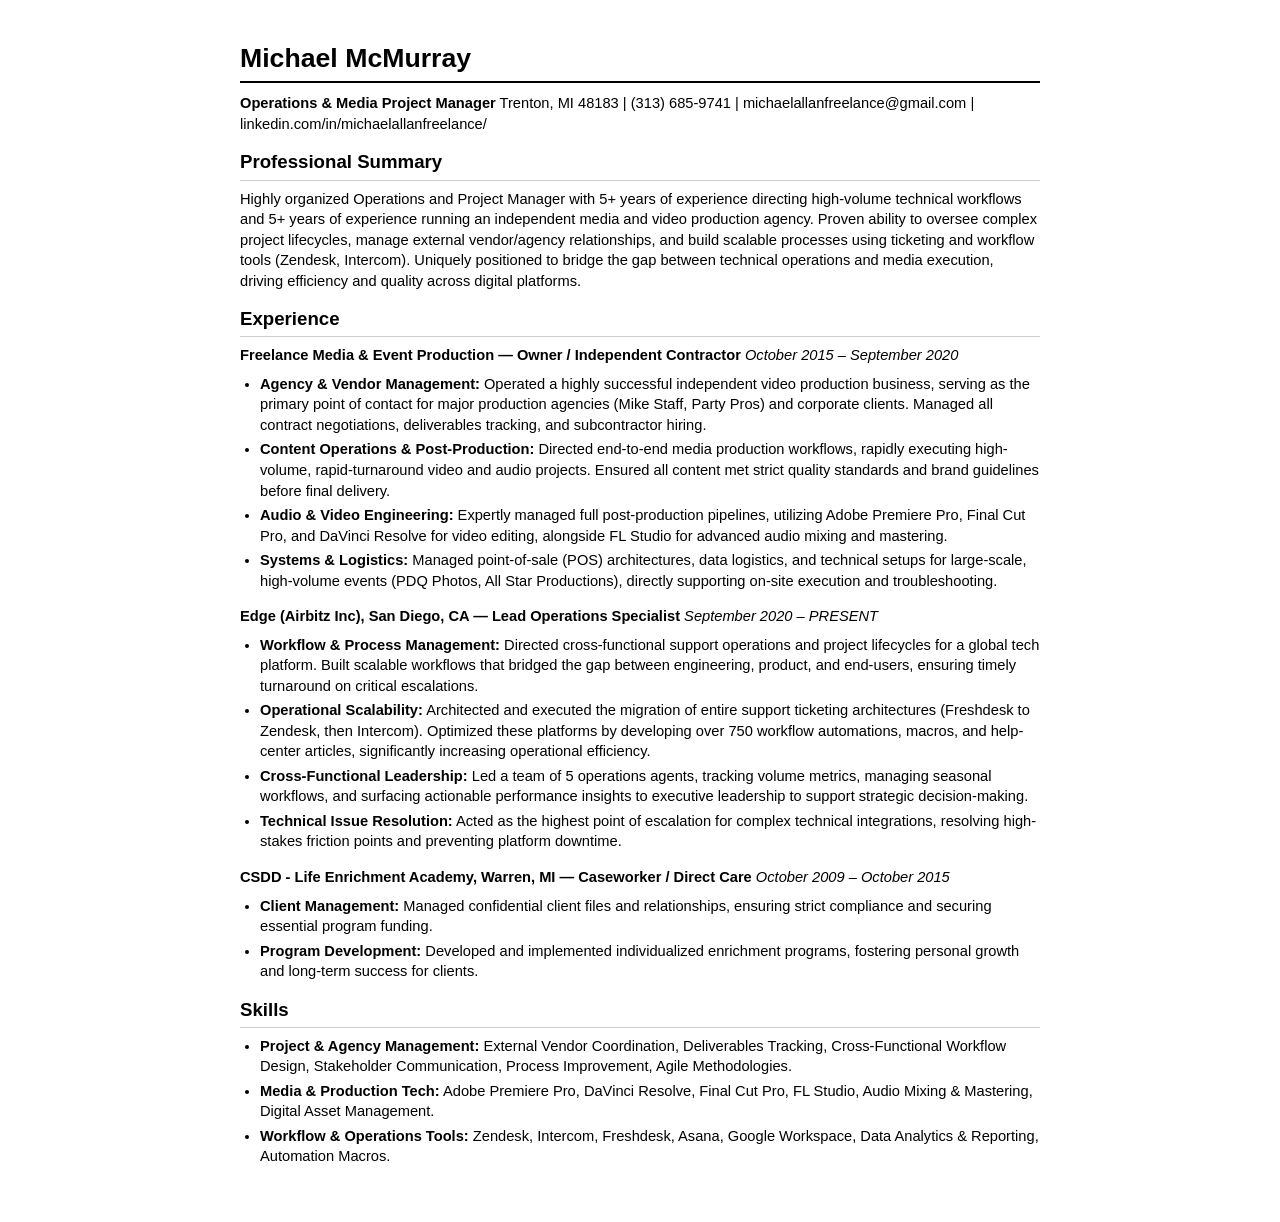
==== Michael_McMurray_Media_Resume.html @ 1c855b35 "Add files via upload" ====
<html><head><meta charset='utf-8'>
<style>
    body { font-family: 'Helvetica Neue', Helvetica, Arial, sans-serif; line-height: 1.4; max-width: 800px; margin: 0 auto; padding: 40px; color: #000; font-size: 11pt; }
    h1 { border-bottom: 2px solid #000; padding-bottom: 4px; margin-bottom: 10px; font-size: 20pt; }
    h2 { border-bottom: 1px solid #ccc; padding-bottom: 4px; margin-top: 15px; margin-bottom: 8px; font-size: 14pt; }
    a { color: #000; text-decoration: none; }
    p { margin-top: 0; margin-bottom: 8px; }
    ul { padding-left: 20px; margin-top: 0; margin-bottom: 15px; }
    li { margin-bottom: 4px; }
    
    @media print {
        @page { margin: 0; }
        body { max-width: 100%; padding: 0.35in 0.4in; margin: 0; font-size: 9.5pt; line-height: 1.2; }
        h1 { margin-top: 0; border-bottom: 1px solid #000; margin-bottom: 4px; padding-bottom: 2px; }
        h2 { margin-top: 8px; margin-bottom: 4px; padding-bottom: 2px; font-size: 12pt; }
        ul { margin-bottom: 6px; padding-left: 15px; }
        li { margin-bottom: 3px; }
        p { margin-bottom: 6px; }
        li, p, h2 { page-break-inside: avoid; }
    }
</style>
</head><body><h1>Michael McMurray</h1>
<p><strong>Operations &amp; Media Project Manager</strong>
Trenton, MI 48183 | (313) 685-9741 | michaelallanfreelance@gmail.com | linkedin.com/in/michaelallanfreelance/</p>
<h2>Professional Summary</h2>
<p>Highly organized Operations and Project Manager with 5+ years of experience directing high-volume technical workflows and 5+ years of experience running an independent media and video production agency. Proven ability to oversee complex project lifecycles, manage external vendor/agency relationships, and build scalable processes using ticketing and workflow tools (Zendesk, Intercom). Uniquely positioned to bridge the gap between technical operations and media execution, driving efficiency and quality across digital platforms.</p>
<h2>Experience</h2>
<p><strong>Freelance Media &amp; Event Production — Owner / Independent Contractor</strong>
<em>October 2015 – September 2020</em></p>
<ul>
<li><strong>Agency &amp; Vendor Management:</strong> Operated a highly successful independent video production business, serving as the primary point of contact for major production agencies (Mike Staff, Party Pros) and corporate clients. Managed all contract negotiations, deliverables tracking, and subcontractor hiring.</li>
<li><strong>Content Operations &amp; Post-Production:</strong> Directed end-to-end media production workflows, rapidly executing high-volume, rapid-turnaround video and audio projects. Ensured all content met strict quality standards and brand guidelines before final delivery.</li>
<li><strong>Audio &amp; Video Engineering:</strong> Expertly managed full post-production pipelines, utilizing Adobe Premiere Pro, Final Cut Pro, and DaVinci Resolve for video editing, alongside FL Studio for advanced audio mixing and mastering.</li>
<li><strong>Systems &amp; Logistics:</strong> Managed point-of-sale (POS) architectures, data logistics, and technical setups for large-scale, high-volume events (PDQ Photos, All Star Productions), directly supporting on-site execution and troubleshooting.</li>
</ul>
<p><strong>Edge (Airbitz Inc), San Diego, CA — Lead Operations Specialist</strong>
<em>September 2020 – PRESENT</em></p>
<ul>
<li><strong>Workflow &amp; Process Management:</strong> Directed cross-functional support operations and project lifecycles for a global tech platform. Built scalable workflows that bridged the gap between engineering, product, and end-users, ensuring timely turnaround on critical escalations.</li>
<li><strong>Operational Scalability:</strong> Architected and executed the migration of entire support ticketing architectures (Freshdesk to Zendesk, then Intercom). Optimized these platforms by developing over 750 workflow automations, macros, and help-center articles, significantly increasing operational efficiency.</li>
<li><strong>Cross-Functional Leadership:</strong> Led a team of 5 operations agents, tracking volume metrics, managing seasonal workflows, and surfacing actionable performance insights to executive leadership to support strategic decision-making.</li>
<li><strong>Technical Issue Resolution:</strong> Acted as the highest point of escalation for complex technical integrations, resolving high-stakes friction points and preventing platform downtime.</li>
</ul>
<p><strong>CSDD - Life Enrichment Academy, Warren, MI — Caseworker / Direct Care</strong>
<em>October 2009 – October 2015</em></p>
<ul>
<li><strong>Client Management:</strong> Managed confidential client files and relationships, ensuring strict compliance and securing essential program funding.</li>
<li><strong>Program Development:</strong> Developed and implemented individualized enrichment programs, fostering personal growth and long-term success for clients.</li>
</ul>
<h2>Skills</h2>
<ul>
<li><strong>Project &amp; Agency Management:</strong> External Vendor Coordination, Deliverables Tracking, Cross-Functional Workflow Design, Stakeholder Communication, Process Improvement, Agile Methodologies.</li>
<li><strong>Media &amp; Production Tech:</strong> Adobe Premiere Pro, DaVinci Resolve, Final Cut Pro, FL Studio, Audio Mixing &amp; Mastering, Digital Asset Management.</li>
<li><strong>Workflow &amp; Operations Tools:</strong> Zendesk, Intercom, Freshdesk, Asana, Google Workspace, Data Analytics &amp; Reporting, Automation Macros.</li>
</ul></body></html>
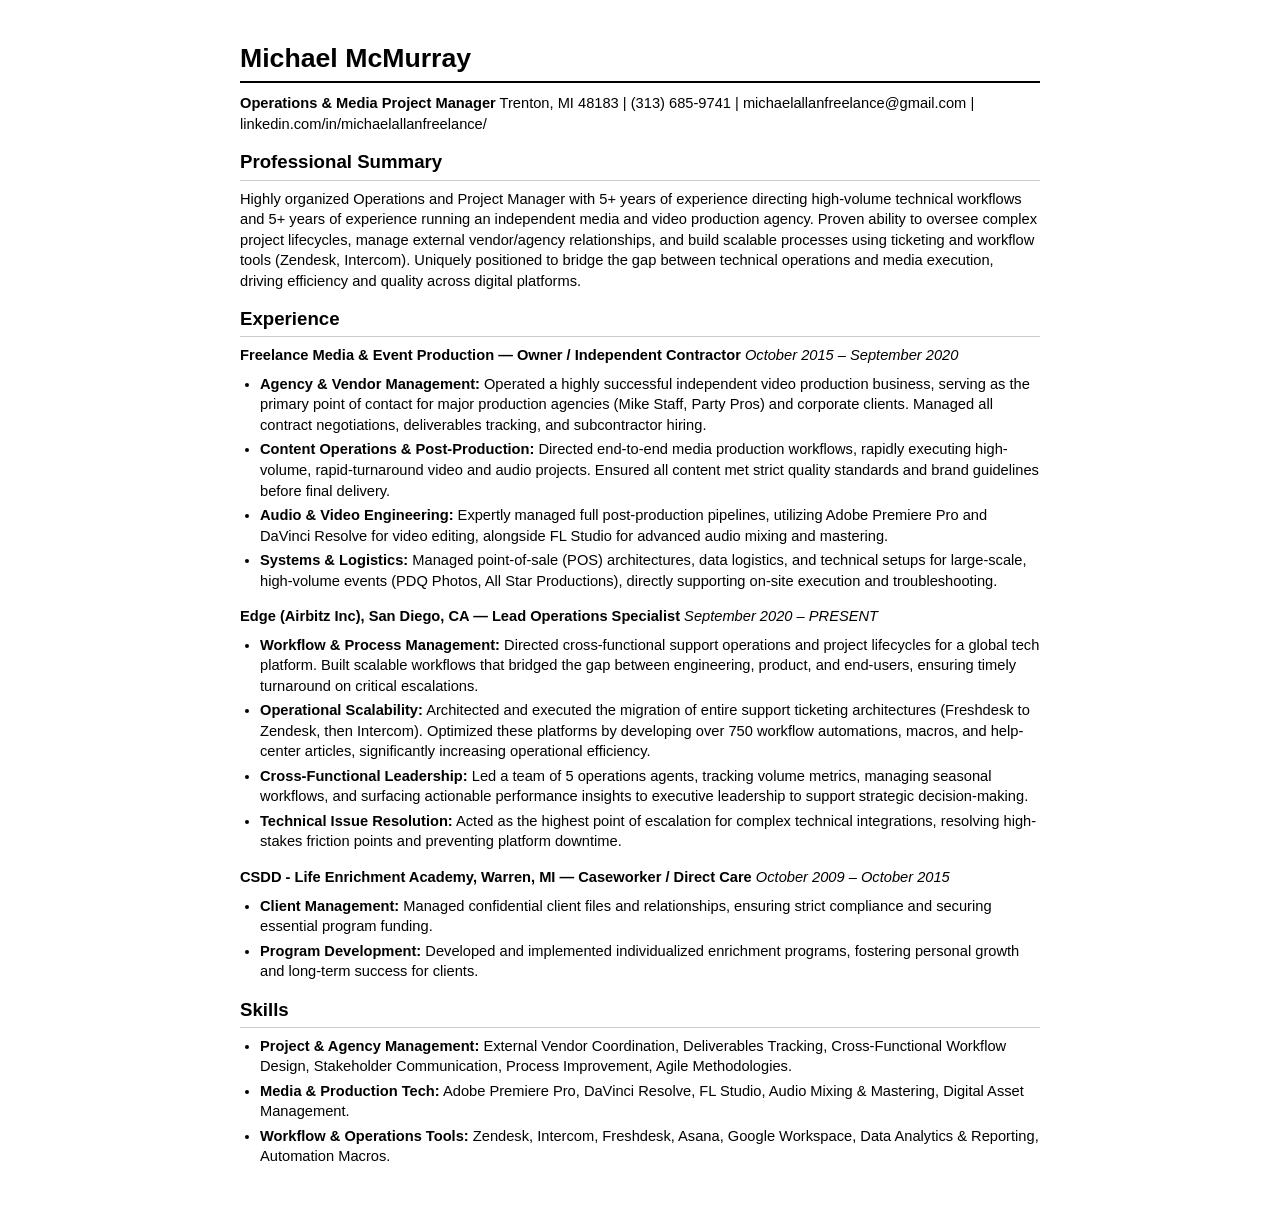
==== commit 2b94dab8: "Add files via upload" ====
--- a/Michael_McMurray_Media_Resume.html
+++ b/Michael_McMurray_Media_Resume.html
@@ -30,7 +30,7 @@
 <ul>
 <li><strong>Agency &amp; Vendor Management:</strong> Operated a highly successful independent video production business, serving as the primary point of contact for major production agencies (Mike Staff, Party Pros) and corporate clients. Managed all contract negotiations, deliverables tracking, and subcontractor hiring.</li>
 <li><strong>Content Operations &amp; Post-Production:</strong> Directed end-to-end media production workflows, rapidly executing high-volume, rapid-turnaround video and audio projects. Ensured all content met strict quality standards and brand guidelines before final delivery.</li>
-<li><strong>Audio &amp; Video Engineering:</strong> Expertly managed full post-production pipelines, utilizing Adobe Premiere Pro, Final Cut Pro, and DaVinci Resolve for video editing, alongside FL Studio for advanced audio mixing and mastering.</li>
+<li><strong>Audio &amp; Video Engineering:</strong> Expertly managed full post-production pipelines, utilizing Adobe Premiere Pro and DaVinci Resolve for video editing, alongside FL Studio for advanced audio mixing and mastering.</li>
 <li><strong>Systems &amp; Logistics:</strong> Managed point-of-sale (POS) architectures, data logistics, and technical setups for large-scale, high-volume events (PDQ Photos, All Star Productions), directly supporting on-site execution and troubleshooting.</li>
 </ul>
 <p><strong>Edge (Airbitz Inc), San Diego, CA — Lead Operations Specialist</strong>
@@ -50,6 +50,6 @@
 <h2>Skills</h2>
 <ul>
 <li><strong>Project &amp; Agency Management:</strong> External Vendor Coordination, Deliverables Tracking, Cross-Functional Workflow Design, Stakeholder Communication, Process Improvement, Agile Methodologies.</li>
-<li><strong>Media &amp; Production Tech:</strong> Adobe Premiere Pro, DaVinci Resolve, Final Cut Pro, FL Studio, Audio Mixing &amp; Mastering, Digital Asset Management.</li>
+<li><strong>Media &amp; Production Tech:</strong> Adobe Premiere Pro, DaVinci Resolve, FL Studio, Audio Mixing &amp; Mastering, Digital Asset Management.</li>
 <li><strong>Workflow &amp; Operations Tools:</strong> Zendesk, Intercom, Freshdesk, Asana, Google Workspace, Data Analytics &amp; Reporting, Automation Macros.</li>
 </ul></body></html>
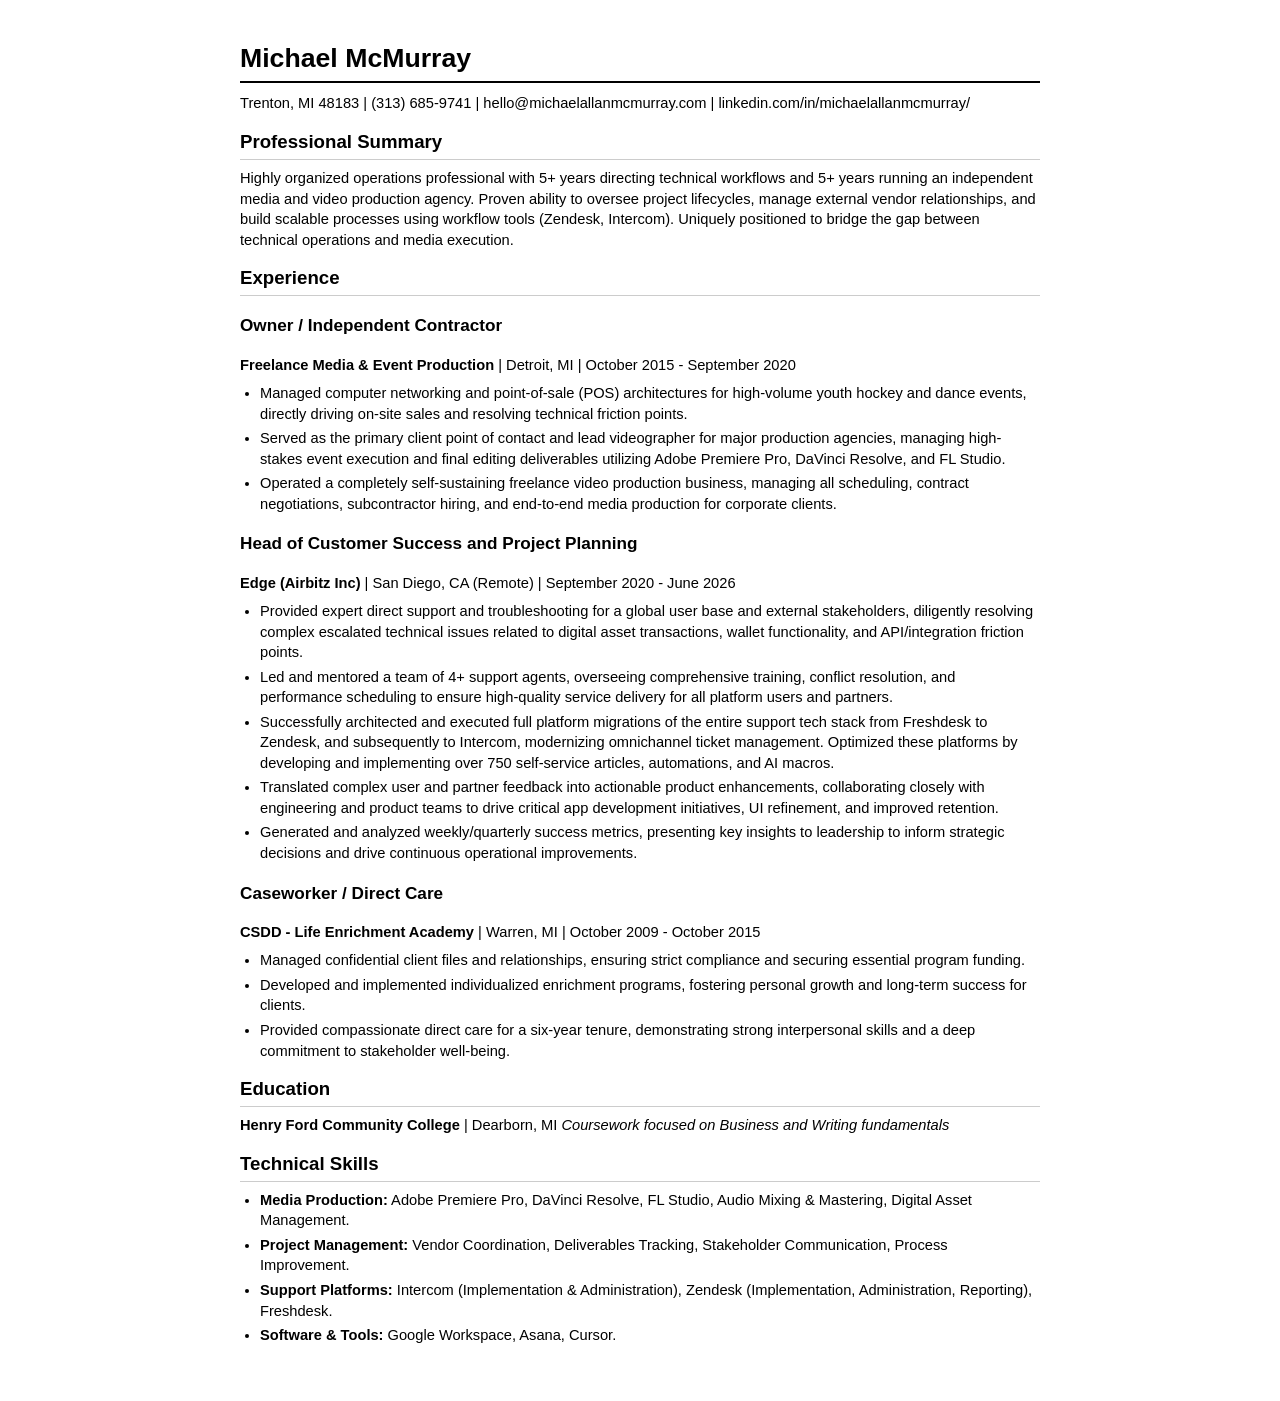
==== commit 597b3451: "Add files via upload" ====
--- a/Michael_McMurray_Media_Resume.html
+++ b/Michael_McMurray_Media_Resume.html
@@ -1,5 +1,4 @@
-<html><head><meta charset='utf-8'>
-<style>
+<html><head><meta charset='utf-8'><style>
     body { font-family: 'Helvetica Neue', Helvetica, Arial, sans-serif; line-height: 1.4; max-width: 800px; margin: 0 auto; padding: 40px; color: #000; font-size: 11pt; }
     h1 { border-bottom: 2px solid #000; padding-bottom: 4px; margin-bottom: 10px; font-size: 20pt; }
     h2 { border-bottom: 1px solid #ccc; padding-bottom: 4px; margin-top: 15px; margin-bottom: 8px; font-size: 14pt; }
@@ -7,7 +6,6 @@
     p { margin-top: 0; margin-bottom: 8px; }
     ul { padding-left: 20px; margin-top: 0; margin-bottom: 15px; }
     li { margin-bottom: 4px; }
-    
     @media print {
         @page { margin: 0; }
         body { max-width: 100%; padding: 0.35in 0.4in; margin: 0; font-size: 9.5pt; line-height: 1.2; }
@@ -18,38 +16,41 @@
         p { margin-bottom: 6px; }
         li, p, h2 { page-break-inside: avoid; }
     }
-</style>
-</head><body><h1>Michael McMurray</h1>
-<p><strong>Operations &amp; Media Project Manager</strong>
-Trenton, MI 48183 | (313) 685-9741 | michaelallanfreelance@gmail.com | linkedin.com/in/michaelallanfreelance/</p>
+</style></head><body><h1>Michael McMurray</h1>
+<p>Trenton, MI 48183 | (313) 685-9741 | hello@michaelallanmcmurray.com | linkedin.com/in/michaelallanmcmurray/</p>
 <h2>Professional Summary</h2>
-<p>Highly organized Operations and Project Manager with 5+ years of experience directing high-volume technical workflows and 5+ years of experience running an independent media and video production agency. Proven ability to oversee complex project lifecycles, manage external vendor/agency relationships, and build scalable processes using ticketing and workflow tools (Zendesk, Intercom). Uniquely positioned to bridge the gap between technical operations and media execution, driving efficiency and quality across digital platforms.</p>
+<p>Highly organized operations professional with 5+ years directing technical workflows and 5+ years running an independent media and video production agency. Proven ability to oversee project lifecycles, manage external vendor relationships, and build scalable processes using workflow tools (Zendesk, Intercom). Uniquely positioned to bridge the gap between technical operations and media execution.</p>
 <h2>Experience</h2>
-<p><strong>Freelance Media &amp; Event Production — Owner / Independent Contractor</strong>
-<em>October 2015 – September 2020</em></p>
+<h3>Owner / Independent Contractor</h3>
+<p><strong>Freelance Media &amp; Event Production</strong> | Detroit, MI | October 2015 - September 2020</p>
 <ul>
-<li><strong>Agency &amp; Vendor Management:</strong> Operated a highly successful independent video production business, serving as the primary point of contact for major production agencies (Mike Staff, Party Pros) and corporate clients. Managed all contract negotiations, deliverables tracking, and subcontractor hiring.</li>
-<li><strong>Content Operations &amp; Post-Production:</strong> Directed end-to-end media production workflows, rapidly executing high-volume, rapid-turnaround video and audio projects. Ensured all content met strict quality standards and brand guidelines before final delivery.</li>
-<li><strong>Audio &amp; Video Engineering:</strong> Expertly managed full post-production pipelines, utilizing Adobe Premiere Pro and DaVinci Resolve for video editing, alongside FL Studio for advanced audio mixing and mastering.</li>
-<li><strong>Systems &amp; Logistics:</strong> Managed point-of-sale (POS) architectures, data logistics, and technical setups for large-scale, high-volume events (PDQ Photos, All Star Productions), directly supporting on-site execution and troubleshooting.</li>
+<li>Managed computer networking and point-of-sale (POS) architectures for high-volume youth hockey and dance events, directly driving on-site sales and resolving technical friction points.</li>
+<li>Served as the primary client point of contact and lead videographer for major production agencies, managing high-stakes event execution and final editing deliverables utilizing Adobe Premiere Pro, DaVinci Resolve, and FL Studio.</li>
+<li>Operated a completely self-sustaining freelance video production business, managing all scheduling, contract negotiations, subcontractor hiring, and end-to-end media production for corporate clients.</li>
 </ul>
-<p><strong>Edge (Airbitz Inc), San Diego, CA — Lead Operations Specialist</strong>
-<em>September 2020 – PRESENT</em></p>
+<h3>Head of Customer Success and Project Planning</h3>
+<p><strong>Edge (Airbitz Inc)</strong> | San Diego, CA (Remote) | September 2020 - June 2026</p>
 <ul>
-<li><strong>Workflow &amp; Process Management:</strong> Directed cross-functional support operations and project lifecycles for a global tech platform. Built scalable workflows that bridged the gap between engineering, product, and end-users, ensuring timely turnaround on critical escalations.</li>
-<li><strong>Operational Scalability:</strong> Architected and executed the migration of entire support ticketing architectures (Freshdesk to Zendesk, then Intercom). Optimized these platforms by developing over 750 workflow automations, macros, and help-center articles, significantly increasing operational efficiency.</li>
-<li><strong>Cross-Functional Leadership:</strong> Led a team of 5 operations agents, tracking volume metrics, managing seasonal workflows, and surfacing actionable performance insights to executive leadership to support strategic decision-making.</li>
-<li><strong>Technical Issue Resolution:</strong> Acted as the highest point of escalation for complex technical integrations, resolving high-stakes friction points and preventing platform downtime.</li>
+<li>Provided expert direct support and troubleshooting for a global user base and external stakeholders, diligently resolving complex escalated technical issues related to digital asset transactions, wallet functionality, and API/integration friction points.</li>
+<li>Led and mentored a team of 4+ support agents, overseeing comprehensive training, conflict resolution, and performance scheduling to ensure high-quality service delivery for all platform users and partners.</li>
+<li>Successfully architected and executed full platform migrations of the entire support tech stack from Freshdesk to Zendesk, and subsequently to Intercom, modernizing omnichannel ticket management. Optimized these platforms by developing and implementing over 750 self-service articles, automations, and AI macros.</li>
+<li>Translated complex user and partner feedback into actionable product enhancements, collaborating closely with engineering and product teams to drive critical app development initiatives, UI refinement, and improved retention.</li>
+<li>Generated and analyzed weekly/quarterly success metrics, presenting key insights to leadership to inform strategic decisions and drive continuous operational improvements.</li>
 </ul>
-<p><strong>CSDD - Life Enrichment Academy, Warren, MI — Caseworker / Direct Care</strong>
-<em>October 2009 – October 2015</em></p>
+<h3>Caseworker / Direct Care</h3>
+<p><strong>CSDD - Life Enrichment Academy</strong> | Warren, MI | October 2009 - October 2015</p>
 <ul>
-<li><strong>Client Management:</strong> Managed confidential client files and relationships, ensuring strict compliance and securing essential program funding.</li>
-<li><strong>Program Development:</strong> Developed and implemented individualized enrichment programs, fostering personal growth and long-term success for clients.</li>
+<li>Managed confidential client files and relationships, ensuring strict compliance and securing essential program funding.</li>
+<li>Developed and implemented individualized enrichment programs, fostering personal growth and long-term success for clients.</li>
+<li>Provided compassionate direct care for a six-year tenure, demonstrating strong interpersonal skills and a deep commitment to stakeholder well-being.</li>
 </ul>
-<h2>Skills</h2>
+<h2>Education</h2>
+<p><strong>Henry Ford Community College</strong> | Dearborn, MI
+<em>Coursework focused on Business and Writing fundamentals</em></p>
+<h2>Technical Skills</h2>
 <ul>
-<li><strong>Project &amp; Agency Management:</strong> External Vendor Coordination, Deliverables Tracking, Cross-Functional Workflow Design, Stakeholder Communication, Process Improvement, Agile Methodologies.</li>
-<li><strong>Media &amp; Production Tech:</strong> Adobe Premiere Pro, DaVinci Resolve, FL Studio, Audio Mixing &amp; Mastering, Digital Asset Management.</li>
-<li><strong>Workflow &amp; Operations Tools:</strong> Zendesk, Intercom, Freshdesk, Asana, Google Workspace, Data Analytics &amp; Reporting, Automation Macros.</li>
+<li><strong>Media Production:</strong> Adobe Premiere Pro, DaVinci Resolve, FL Studio, Audio Mixing &amp; Mastering, Digital Asset Management.</li>
+<li><strong>Project Management:</strong> Vendor Coordination, Deliverables Tracking, Stakeholder Communication, Process Improvement.</li>
+<li><strong>Support Platforms:</strong> Intercom (Implementation &amp; Administration), Zendesk (Implementation, Administration, Reporting), Freshdesk.</li>
+<li><strong>Software &amp; Tools:</strong> Google Workspace, Asana, Cursor.</li>
 </ul></body></html>
